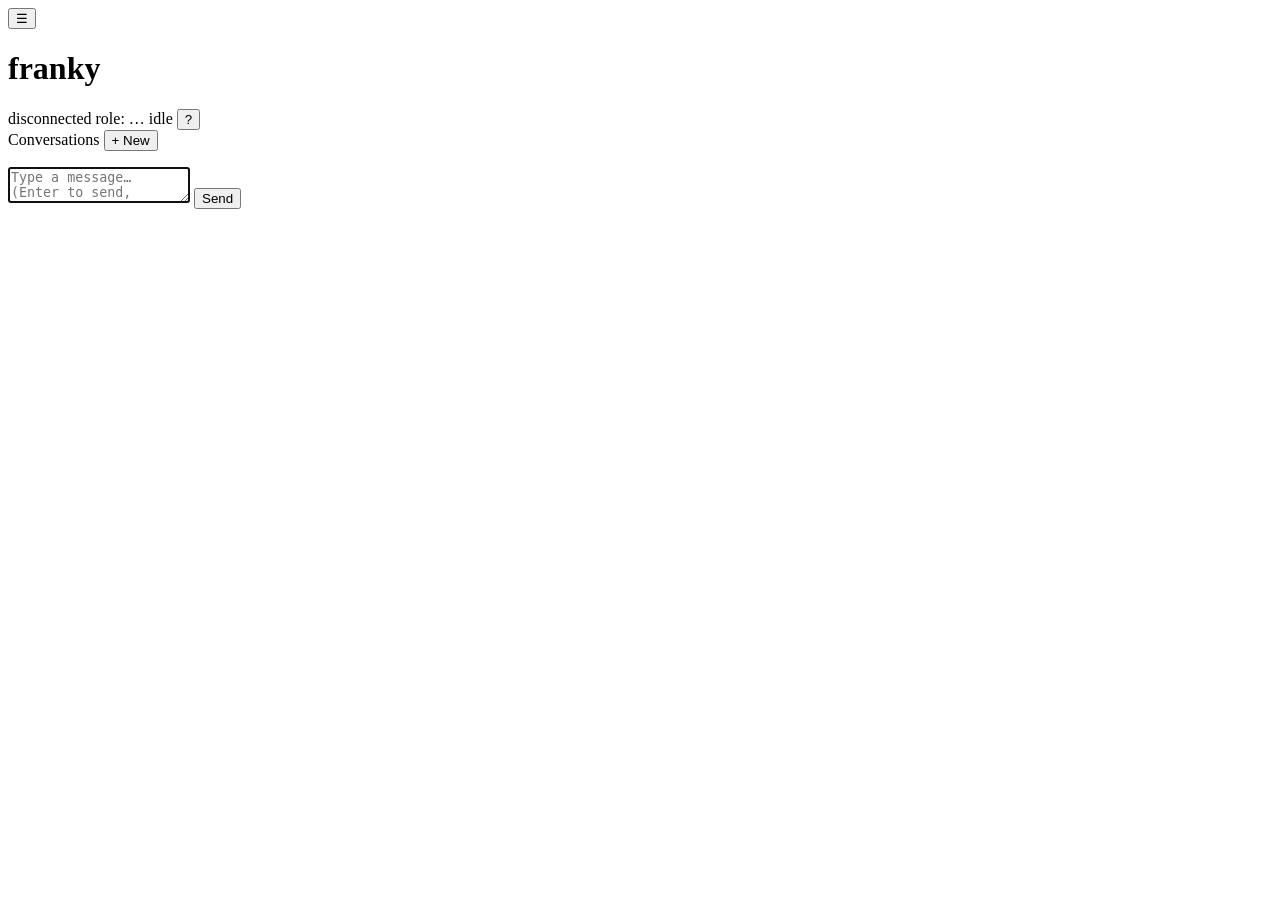
==== src/coding/modes/web/index.html @ 4cdf9c99 "feat(docs): update README.md with v1.12.0 features Enhance the README to include comprehensive detai" ====
<!DOCTYPE html>
<html lang="en">
<head>
    <meta charset="utf-8">
    <meta name="viewport" content="width=device-width,initial-scale=1">
    <title>franky</title>
    <link rel="stylesheet" href="/style.css">
</head>
<body>
    <header>
        <button id="sidebar-toggle" type="button" aria-label="Toggle sidebar" title="Toggle sidebar">☰</button>
        <h1>franky</h1>
        <span id="status" class="status status-idle">disconnected</span>
        <span id="role-pill" class="role-pill role-pill-plan" title="capability role" aria-live="polite">role: …</span>
        <span id="activity" class="activity activity-idle" aria-live="polite">
            <span class="activity-dot"></span>
            <span class="activity-label">idle</span>
        </span>
        <span id="status-line" class="status-line" aria-live="polite"></span>
        <button id="help-toggle" type="button" aria-label="Show help" title="Help (?)">?</button>
    </header>
    <div id="help-overlay" class="help-overlay" role="dialog" aria-modal="true" aria-labelledby="help-title" hidden>
        <div class="help-card">
            <header class="help-header">
                <h2 id="help-title">Keyboard &amp; commands</h2>
                <button id="help-close" type="button" aria-label="Close help">×</button>
            </header>
            <section>
                <h3>Composer</h3>
                <ul class="help-keys">
                    <li><kbd>Enter</kbd>Send message (or run slash command)</li>
                    <li><kbd>Shift</kbd>+<kbd>Enter</kbd>Insert newline</li>
                    <li><kbd>↑</kbd> / <kbd>↓</kbd>Cycle previous prompts (when input is empty)</li>
                    <li><kbd>Esc</kbd>Reset history navigation / cancel completion</li>
                    <li><kbd>/</kbd>Open the slash-command palette</li>
                </ul>
            </section>
            <section>
                <h3>Page</h3>
                <ul class="help-keys">
                    <li><kbd>?</kbd>Toggle this help overlay</li>
                </ul>
            </section>
            <section>
                <h3>Slash commands</h3>
                <ul id="help-commands" class="help-cmds"></ul>
            </section>
        </div>
    </div>
    <div id="layout">
        <aside id="sidebar" aria-label="Sessions">
            <div class="sidebar-head">
                <span class="sidebar-title">Conversations</span>
                <button id="new-session" type="button" title="Start a new conversation">+ New</button>
            </div>
            <ul id="session-list" role="list"></ul>
        </aside>
        <div id="main-pane">
            <main id="conversation" aria-live="polite"></main>
            <div id="composer-wrap">
                <ul id="cmd-palette" role="listbox" aria-label="Slash commands"></ul>
                <form id="composer">
                    <textarea
                        id="input"
                        placeholder="Type a message…  (Enter to send, Shift-Enter for newline, / for commands)"
                        rows="2"
                        autofocus
                        spellcheck="false"
                    ></textarea>
                    <button type="submit" id="send">Send</button>
                </form>
            </div>
        </div>
    </div>
    <script src="/app.js"></script>
</body>
</html>
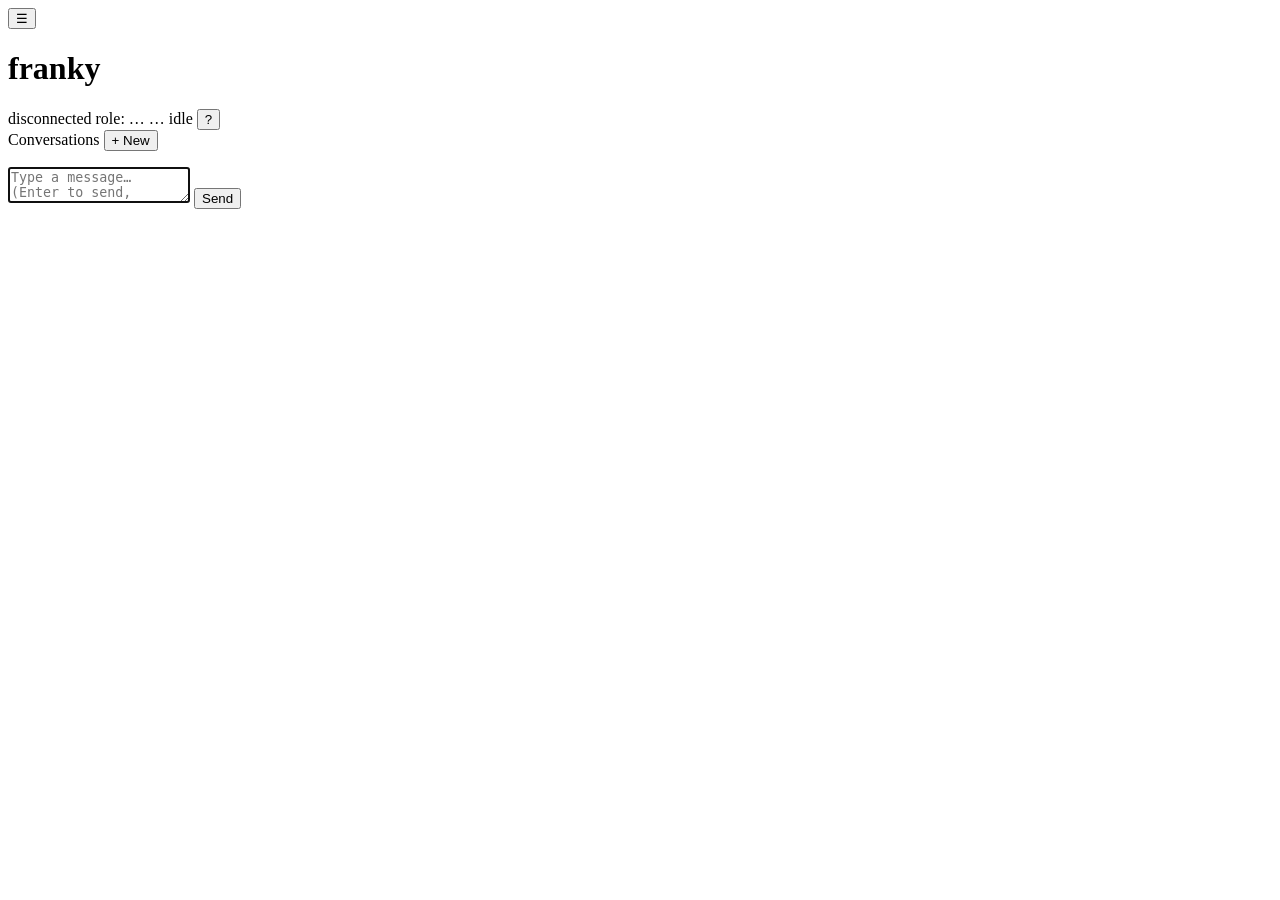
==== commit 99c618b2: "feat: prevent context window overflow * by truncating tool outputs that exceed a certain length" ====
--- a/src/coding/modes/web/index.html
+++ b/src/coding/modes/web/index.html
@@ -12,6 +12,7 @@
         <h1>franky</h1>
         <span id="status" class="status status-idle">disconnected</span>
         <span id="role-pill" class="role-pill role-pill-plan" title="capability role" aria-live="polite">role: …</span>
+        <span id="model-pill" class="model-pill" title="provider and model" aria-live="polite">…</span>
         <span id="activity" class="activity activity-idle" aria-live="polite">
             <span class="activity-dot"></span>
             <span class="activity-label">idle</span>
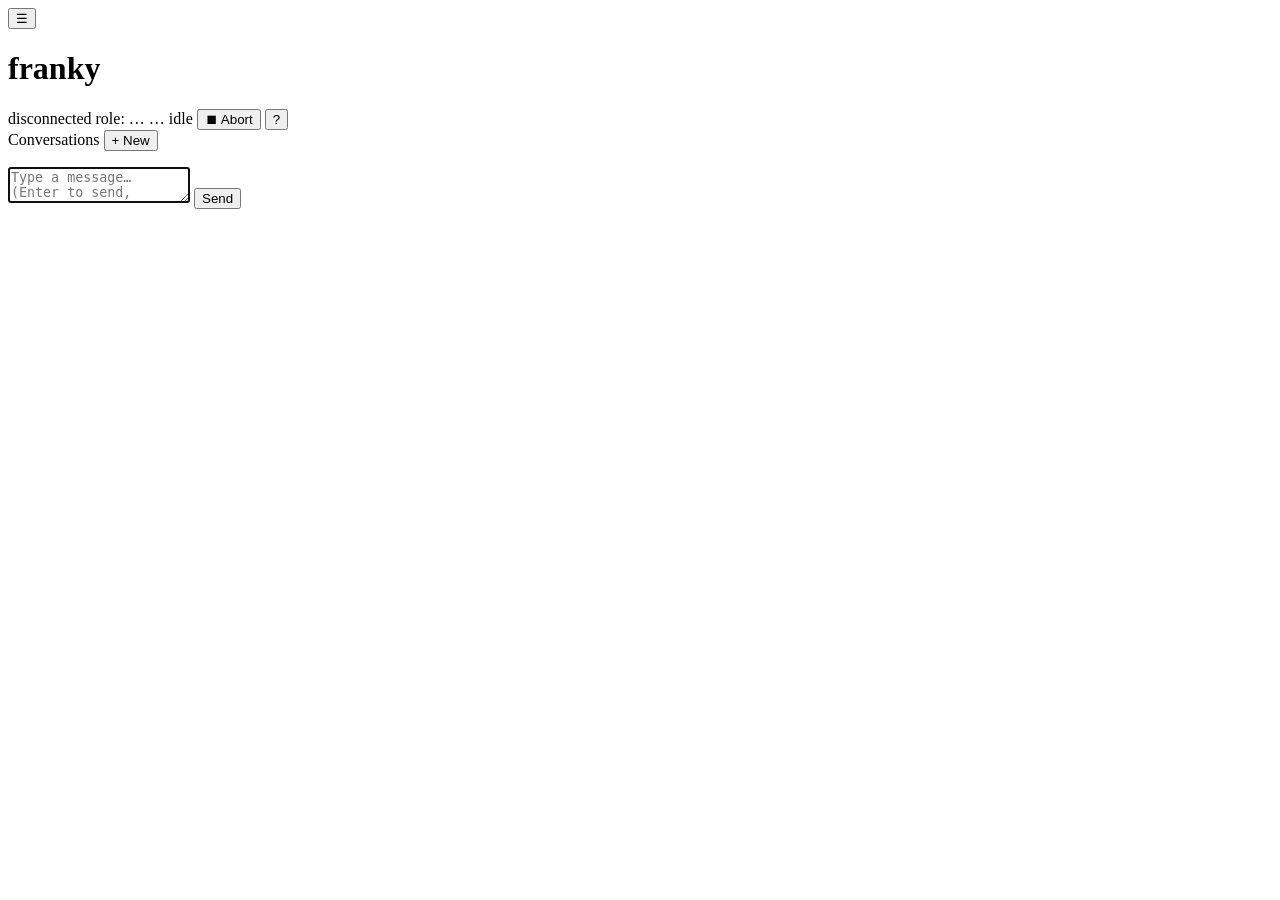
==== commit daa8ca38: "chore(build): check-spec-anchors step to verify specs Add check-spec-anchors build step to the Zig b" ====
--- a/src/coding/modes/web/index.html
+++ b/src/coding/modes/web/index.html
@@ -18,6 +18,7 @@
             <span class="activity-label">idle</span>
         </span>
         <span id="status-line" class="status-line" aria-live="polite"></span>
+        <button id="abort-btn" type="button" aria-label="Abort the current turn gracefully" title="Abort (graceful interrupt)">⏹ Abort</button>
         <button id="help-toggle" type="button" aria-label="Show help" title="Help (?)">?</button>
     </header>
     <div id="help-overlay" class="help-overlay" role="dialog" aria-modal="true" aria-labelledby="help-title" hidden>
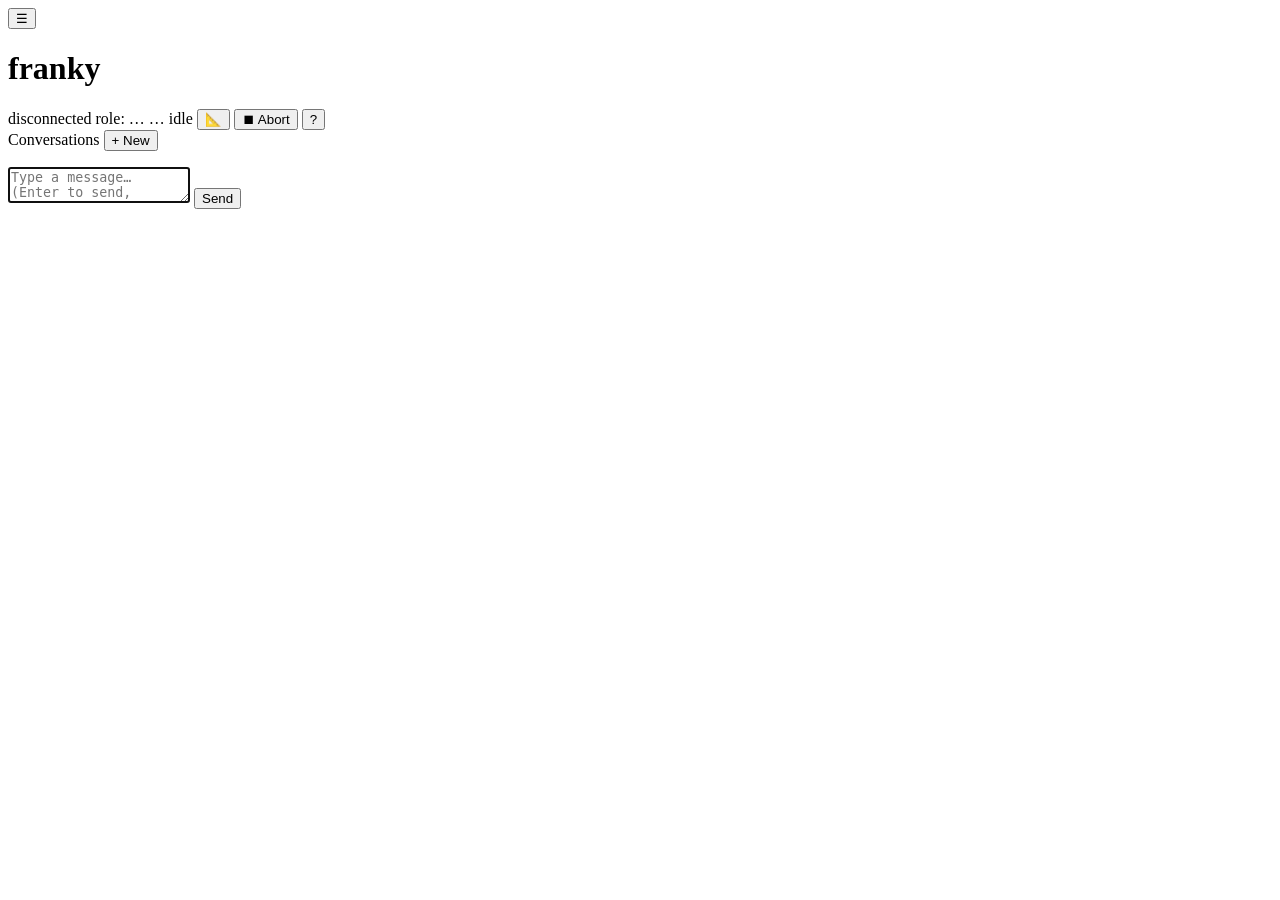
==== commit 59f7a1a5: "feat(specs): add docs panel" ====
--- a/src/coding/modes/web/index.html
+++ b/src/coding/modes/web/index.html
@@ -5,19 +5,33 @@
     <meta name="viewport" content="width=device-width,initial-scale=1">
     <title>franky</title>
     <link rel="stylesheet" href="/style.css">
+    <link rel="stylesheet" href="/prism-tomorrow.css">
 </head>
 <body>
     <header>
         <button id="sidebar-toggle" type="button" aria-label="Toggle sidebar" title="Toggle sidebar">☰</button>
         <h1>franky</h1>
         <span id="status" class="status status-idle">disconnected</span>
-        <span id="role-pill" class="role-pill role-pill-plan" title="capability role" aria-live="polite">role: …</span>
+        <span id="role-pill" class="role-pill role-pill-plan" aria-live="polite"><span id="role-label">role: …</span>
+            <span id="role-tooltip" class="role-tooltip" role="tooltip">
+                <span id="role-tooltip-heading"></span>
+                <span id="role-tooltip-sandbox"></span>
+                <span id="role-tooltip-tools"></span>
+            </span>
+        </span>
         <span id="model-pill" class="model-pill" title="provider and model" aria-live="polite">…</span>
         <span id="activity" class="activity activity-idle" aria-live="polite">
             <span class="activity-dot"></span>
             <span class="activity-label">idle</span>
         </span>
-        <span id="status-line" class="status-line" aria-live="polite"></span>
+        <span class="status-line-wrap">
+            <span id="status-line" class="status-line" aria-live="polite"></span>
+            <span id="status-line-popover" class="status-line-popover" role="tooltip">
+                <span id="status-popover-body"></span>
+            </span>
+        </span>
+        <button id="design-panel-btn" type="button" title="Design documents panel">📐</button>
+        <button id="sa-panel-btn" type="button" hidden title="Show sub-agent activity">⚙</button>
         <button id="abort-btn" type="button" aria-label="Abort the current turn gracefully" title="Abort (graceful interrupt)">⏹ Abort</button>
         <button id="help-toggle" type="button" aria-label="Show help" title="Help (?)">?</button>
     </header>
@@ -73,7 +87,35 @@
                 </form>
             </div>
         </div>
+        <aside id="design-panel" aria-label="Design documents" hidden>
+            <div class="dp-head">
+                <span class="dp-title">Design docs</span>
+                <button id="design-panel-close" type="button" aria-label="Close design panel">×</button>
+            </div>
+            <div id="design-panel-body"></div>
+        </aside>
+        <aside id="subagent-panel" aria-label="Sub-agent activity" hidden>
+            <div class="sa-panel-head">
+                <span class="sa-panel-title">Sub-agents</span>
+                <span class="sa-panel-subtitle" id="sa-panel-subtitle"></span>
+                <button id="sa-panel-close" type="button" aria-label="Close sub-agent panel">×</button>
+            </div>
+            <div id="subagent-panel-body"></div>
+        </aside>
     </div>
+    <div id="sa-overlay" hidden aria-modal="true" role="dialog" aria-label="Sub-agent conversation">
+        <div class="sa-overlay-backdrop" id="sa-overlay-backdrop">
+            <div class="sa-overlay-card">
+                <div class="sa-overlay-head">
+                    <span class="sa-badge sa-overlay-badge">running</span>
+                    <span class="sa-overlay-title"></span>
+                    <button class="sa-overlay-close" id="sa-overlay-close" aria-label="Close">×</button>
+                </div>
+                <div class="sa-overlay-body" id="sa-overlay-body"></div>
+            </div>
+        </div>
+    </div>
+    <script src="/prism.js"></script>
     <script src="/app.js"></script>
 </body>
 </html>
